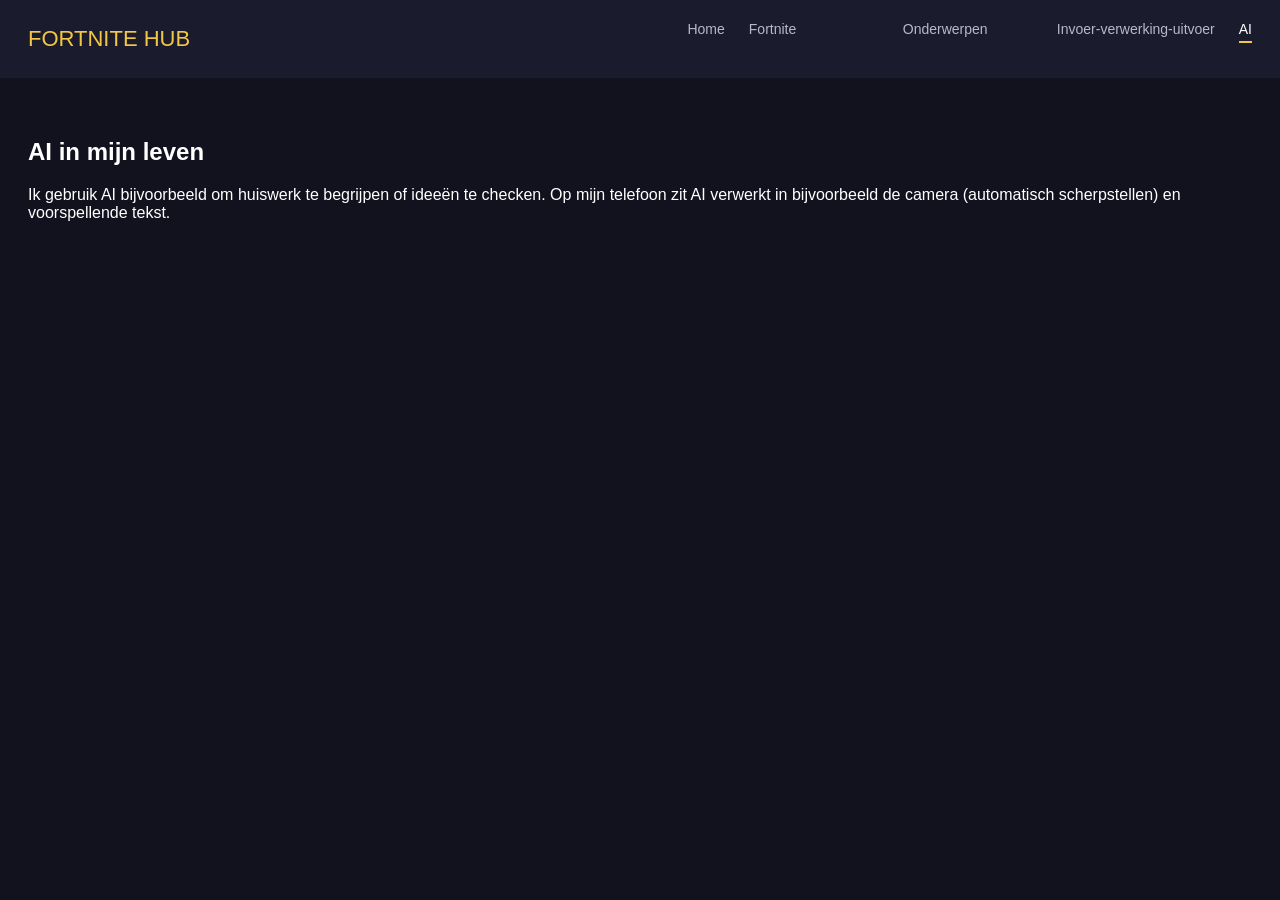
==== ai.html @ 8c35ece5 "index aanpassing en nieuwe paginas" ====
<!DOCTYPE html>
<html>
  <head>
    <title>AI - Fortnite Hub</title>
    <meta charset="utf-8">
    <link rel="stylesheet" type="text/css" href="opmaak.css">
  </head>
  <body>

    <nav>
      <div class="logo">FORTNITE HUB</div>
      <ul>
        <li><a href="index.html">Home</a></li>
        <li class="dropdown">
          <a href="#">Fortnite</a>
          <ul class="dropdown-inhoud">
            <li><a href="wapens.html">Wapens</a></li>
            <li><a href="skins.html">Skins</a></li>
            <li><a href="kaart.html">Kaart</a></li>
          </ul>
        </li>
        <li class="dropdown">
          <a href="#">Onderwerpen</a>
          <ul class="dropdown-inhoud">
            <li><a href="binairstelsel.html">Binair stelsel</a></li>
            <li><a href="kleurmodellen.html">Kleurmodellen</a></li>
            <li><a href="compressie.html">Compressie</a></li>
          </ul>
        </li>
        <li><a href="invoer-verwerking-uitvoer.html">Invoer-verwerking-uitvoer</a></li>
        <li><a href="ai.html" class="actief">AI</a></li>
      </ul>
    </nav>

    <!-- Eigen ervaring met AI: gebruik, telefoon-integratie -->
    <section class="intro">
      <div>
        <h1>AI in mijn leven</h1>
        <p>Ik gebruik AI bijvoorbeeld om huiswerk te begrijpen of ideeën te checken. Op mijn telefoon zit AI verwerkt in bijvoorbeeld de camera (automatisch scherpstellen) en voorspellende tekst.</p>
      </div>
    </section>

  </body>
</html>
---- opmaak.css ----
body {
  margin: 0;
  font-family: Arial, sans-serif;
  background-color: #12121F;
  color: #ffffff;
  position: relative;
  overflow-x: hidden;
}

.storm {
  position: absolute;
  top: -60px;
  right: -80px;
  opacity: 0.5;
  z-index: 0;
}

nav {
  position: relative;
  z-index: 1;
  background-color: #1B1B2E;
  display: flex;
  align-items: center;
  justify-content: space-between;
  padding: 20px 28px;
}

.logo {
  color: #F2C744;
  font-size: 22px;
}

nav ul {
  list-style-type: none;
  display: flex;
  gap: 24px;
  margin: 0;
  padding: 0;
}

nav a {
  color: #B8B8C8;
  text-decoration: none;
  font-size: 14px;
}

nav a.actief {
  color: #ffffff;
  border-bottom: 2px solid #F2C744;
  padding-bottom: 4px;
}

nav a:hover {
  color: #F2C744;
}

.dropdown {
  position: relative;
  padding-bottom: 20px;
  min-width: 130px;
}

.dropdown-inhoud {
  display: none;
  position: absolute;
  top: 100%;
  left: 0;
  background-color: #252540;
  border-radius: 8px;
  padding: 6px 0;
  min-width: 130px;
  flex-direction: column;
}

.dropdown:hover .dropdown-inhoud {
  display: flex;
}

.dropdown-inhoud li a {
  display: block;
  padding: 8px 16px;
  color: #DADAE8;
}

.intro {
  position: relative;
  z-index: 1;
  display: flex;
  gap: 24px;
  align-items: center;
  padding: 40px 28px 0;
}

.foto {
  width: 96px;
  height: 96px;
  border-radius: 50%;
  background-color: #2E2E4A;
  display: flex;
  align-items: center;
  justify-content: center;
  color: #F2C744;
  font-size: 13px;
  border: 2px solid #F2C744;
  flex-shrink: 0;
}

.uitgelicht {
  position: relative;
  z-index: 1;
  margin: 28px 28px 0;
  height: 150px;
  border-radius: 10px;
  background-color: #252540;
  display: flex;
  align-items: center;
  justify-content: center;
  color: #F2C744;
  font-size: 13px;
}

footer {
  position: relative;
  z-index: 1;
  margin-top: 24px;
  background-color: #1B1B2E;
  padding: 14px 28px;
  text-align: center;
  color: #7A7A8C;
  font-size: 12px;
}
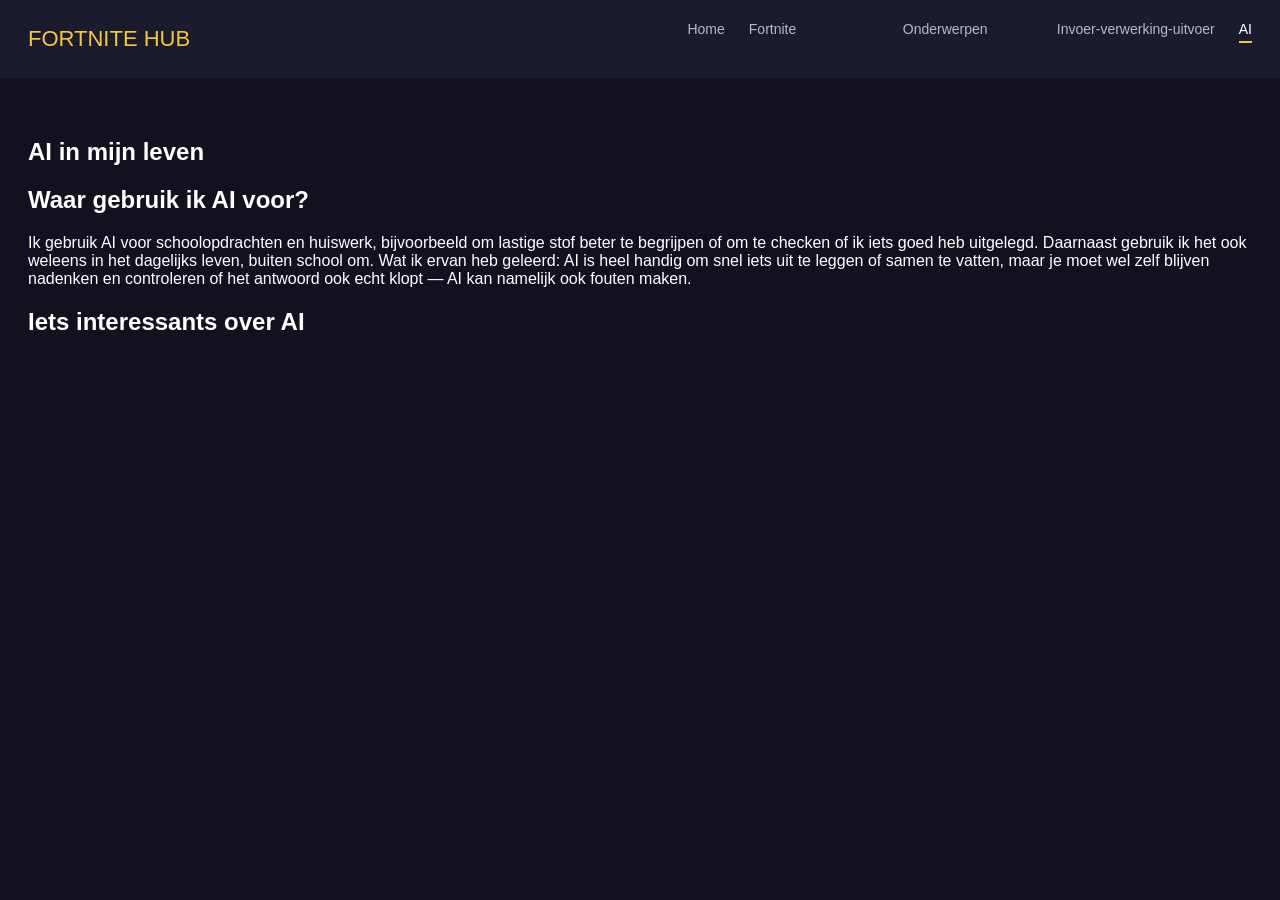
==== commit 70f10eac: "ai meer tekst" ====
--- a/ai.html
+++ b/ai.html
@@ -32,11 +32,15 @@
       </ul>
     </nav>
 
-    <!-- Eigen ervaring met AI: gebruik, telefoon-integratie -->
     <section class="intro">
       <div>
         <h1>AI in mijn leven</h1>
-        <p>Ik gebruik AI bijvoorbeeld om huiswerk te begrijpen of ideeën te checken. Op mijn telefoon zit AI verwerkt in bijvoorbeeld de camera (automatisch scherpstellen) en voorspellende tekst.</p>
+
+        <h2>Waar gebruik ik AI voor?</h2>
+        <p>Ik gebruik AI voor schoolopdrachten en huiswerk, bijvoorbeeld om lastige stof beter te begrijpen of om te checken of ik iets goed heb uitgelegd. Daarnaast gebruik ik het ook weleens in het dagelijks leven, buiten school om. Wat ik ervan heb geleerd: AI is heel handig om snel iets uit te leggen of samen te vatten, maar je moet wel zelf blijven nadenken en controleren of het antwoord ook echt klopt — AI kan namelijk ook fouten maken.</p>
+
+        <h2>Iets interessants over AI</h2>
+        <p><!-- Schrijf hier zelf iets origineels over AI, bijvoorbeeld: AI-bots in Fortnite, een grappig/verrassend AI-experiment, of een toekomstvoorspelling --></p>
       </div>
     </section>
 
--- a/opmaak.css
+++ b/opmaak.css
@@ -1,12 +1,16 @@
+/* ============================================= */
+/* ALGEMENE OPMAAK VAN DE HELE PAGINA */
+/* ============================================= */
 body {
   margin: 0;
   font-family: Arial, sans-serif;
-  background-color: #12121F;
-  color: #ffffff;
+  background-color: #12121F;   /* achtergrondkleur: donkerblauw-zwart */
+  color: #ffffff;               /* tekstkleur: wit */
   position: relative;
   overflow-x: hidden;
 }
 
+/* Decoratieve storm-cirkels op de achtergrond (alleen op homepage) */
 .storm {
   position: absolute;
   top: -60px;
@@ -15,101 +19,125 @@
   z-index: 0;
 }
 
+/* ============================================= */
+/* MENU / NAVIGATIEBALK */
+/* ============================================= */
+/* Selector 'nav' selecteert de hele navigatiebalk bovenaan de pagina */
 nav {
   position: relative;
-  z-index: 1;
-  background-color: #1B1B2E;
-  display: flex;
+  z-index: 5;                       /* zorgt dat het menu boven andere elementen ligt */
+  background-color: #1B1B2E;        /* achtergrondkleur van de menubalk */
+  display: flex;                    /* logo en menu-items naast elkaar */
   align-items: center;
-  justify-content: space-between;
-  padding: 20px 28px;
+  justify-content: space-between;   /* logo links, menu rechts */
+  padding: 20px 28px;                /* ruimte binnenin de balk (hoogte + breedte) */
 }
 
+/* Selector '.logo' selecteert het logo-element (class="logo") */
 .logo {
-  color: #F2C744;
+  color: #F2C744;      /* tekstkleur van het logo: geel */
   font-size: 22px;
 }
 
+/* Selector 'nav ul' selecteert de lijst (ul) die BINNEN de nav zit */
 nav ul {
-  list-style-type: none;
-  display: flex;
-  gap: 24px;
+  list-style-type: none;   /* geen bolletjes voor de lijst-items */
+  display: flex;            /* menu-items op een rij i.p.v. onder elkaar */
+  gap: 24px;                 /* ruimte tussen de menu-items */
   margin: 0;
   padding: 0;
 }
 
+/* Selector 'nav a' selecteert alle links (a) binnen de nav */
 nav a {
-  color: #B8B8C8;
-  text-decoration: none;
+  color: #B8B8C8;              /* tekstkleur van inactieve menu-links: grijs */
+  text-decoration: none;       /* geen onderstreping */
   font-size: 14px;
 }
 
+/* Selector 'nav a.actief' selecteert alleen links met class="actief" */
+/* Dit geeft aan op welke pagina de gebruiker zich bevindt */
 nav a.actief {
-  color: #ffffff;
-  border-bottom: 2px solid #F2C744;
+  color: #ffffff;                     /* tekstkleur van de actieve pagina: wit */
+  border-bottom: 2px solid #F2C744;   /* geel streepje onder de actieve link */
   padding-bottom: 4px;
 }
 
+/* :hover is een pseudo-selector: stijl die geldt zodra je eroverheen scrolt/hovert */
 nav a:hover {
-  color: #F2C744;
+  color: #F2C744;   /* tekstkleur wordt geel bij hoveren */
 }
 
+/* ============================================= */
+/* DROPDOWNMENU (Fortnite en Onderwerpen) */
+/* ============================================= */
+/* .dropdown = de li die het uitklapmenu bevat */
 .dropdown {
-  position: relative;
-  padding-bottom: 20px;
-  min-width: 130px;
+  position: relative;   /* nodig zodat het uitklapmenu er precies onder verschijnt */
+  padding-bottom: 20px; /* extra ruimte zodat de muis het menu kan bereiken */
+  min-width: 130px;     /* minimale breedte, gelijk aan het uitklapmenu zelf */
 }
 
+/* .dropdown-inhoud = het uitklapmenu zelf (verborgen totdat je hovert) */
 .dropdown-inhoud {
-  display: none;
+  display: none;                     /* standaard onzichtbaar */
   position: absolute;
-  top: 100%;
+  top: 100%;                          /* direct onder het hoofditem */
   left: 0;
-  background-color: #252540;
+  background-color: #252540;          /* achtergrondkleur van het uitklapmenu */
   border-radius: 8px;
   padding: 6px 0;
-  min-width: 130px;
+  min-width: 130px;                    /* breedte van het uitklapmenu */
   flex-direction: column;
 }
 
+/* Als je over .dropdown hovert, wordt .dropdown-inhoud zichtbaar (display: flex) */
 .dropdown:hover .dropdown-inhoud {
   display: flex;
 }
 
+/* Selector '.dropdown-inhoud li a' selecteert de links IN het uitklapmenu */
 .dropdown-inhoud li a {
-  display: block;
+  display: block;         /* hele breedte klikbaar maken */
   padding: 8px 16px;
-  color: #DADAE8;
+  color: #DADAE8;          /* tekstkleur van items in het uitklapmenu */
 }
 
+/* ============================================= */
+/* INTRO-SECTIE (bovenaan elke pagina) */
+/* ============================================= */
 .intro {
   position: relative;
   z-index: 1;
   display: flex;
   gap: 24px;
   align-items: center;
-  padding: 40px 28px 0;
+  padding: 40px 28px 0;   /* boven-rechts-onder-links */
 }
 
+/* Ronde foto-placeholder op de homepage */
 .foto {
-  width: 96px;
-  height: 96px;
-  border-radius: 50%;
+  width: 96px;                    /* breedte van de foto-cirkel */
+  height: 96px;                   /* hoogte van de foto-cirkel */
+  border-radius: 50%;             /* maakt er een cirkel van */
   background-color: #2E2E4A;
   display: flex;
   align-items: center;
   justify-content: center;
   color: #F2C744;
   font-size: 13px;
-  border: 2px solid #F2C744;
+  border: 2px solid #F2C744;      /* gele rand om de foto */
   flex-shrink: 0;
 }
 
+/* ============================================= */
+/* UITGELICHTE AFBEELDING / DIAGRAM-BLOK */
+/* ============================================= */
 .uitgelicht {
   position: relative;
   z-index: 1;
   margin: 28px 28px 0;
-  height: 150px;
+  height: 150px;                 /* standaardhoogte van het blok */
   border-radius: 10px;
   background-color: #252540;
   display: flex;
@@ -119,13 +147,16 @@
   font-size: 13px;
 }
 
+/* ============================================= */
+/* FOOTER (onderaan elke pagina) */
+/* ============================================= */
 footer {
   position: relative;
   z-index: 1;
   margin-top: 24px;
-  background-color: #1B1B2E;
+  background-color: #1B1B2E;   /* zelfde kleur als de nav, voor herkenbaarheid */
   padding: 14px 28px;
   text-align: center;
-  color: #7A7A8C;
+  color: #7A7A8C;               /* gedempte tekstkleur voor minder belangrijke tekst */
   font-size: 12px;
 }
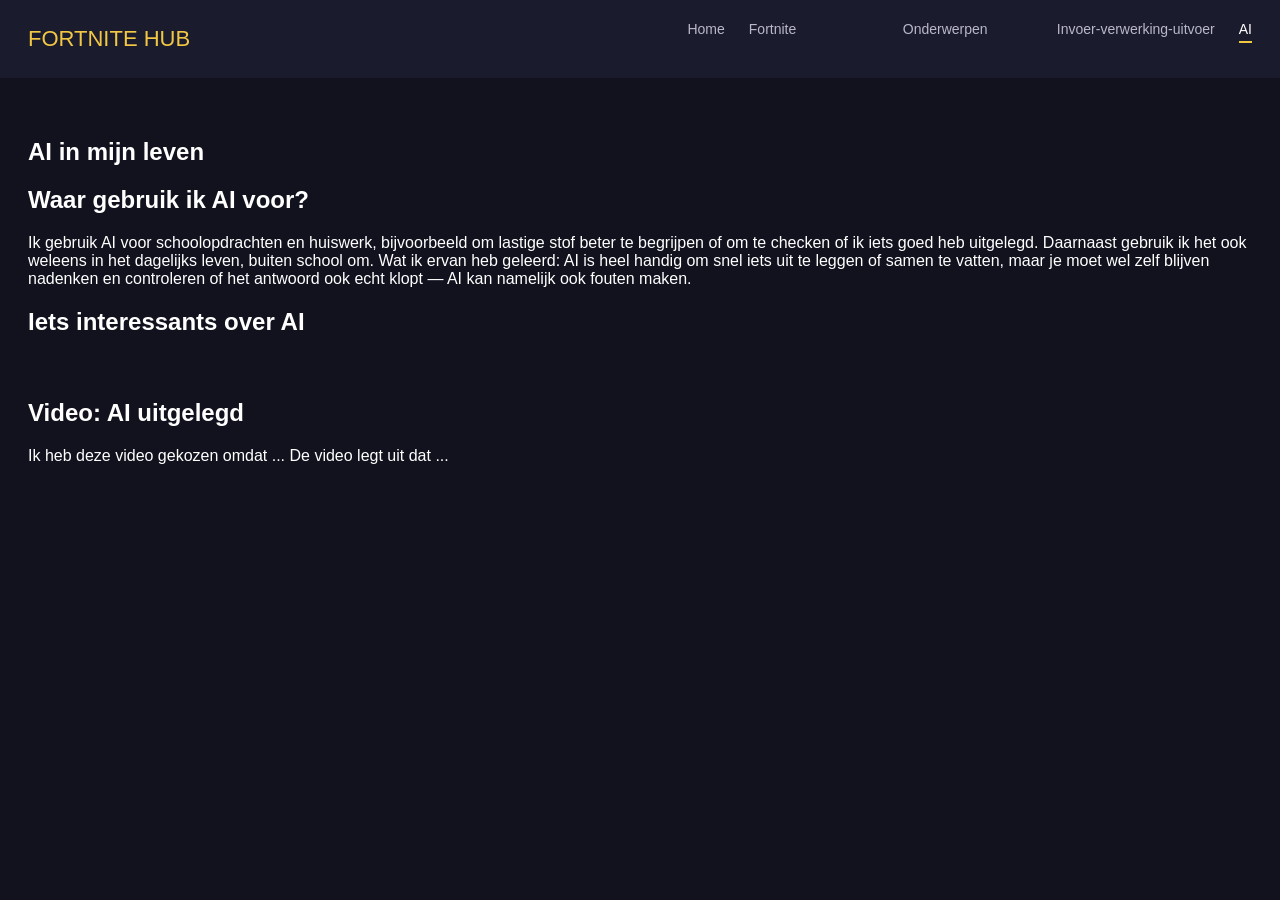
==== commit 7f163756: "videos aan alle paginas toegevoegd" ====
--- a/ai.html
+++ b/ai.html
@@ -44,5 +44,14 @@
       </div>
     </section>
 
+    <!-- YouTube-video over AI -->
+<section style="padding: 24px 28px;">
+  <h2>Video: AI uitgelegd</h2>
+  <p>Ik heb deze video gekozen omdat <!-- waarom koos je 'm --> ... De video legt uit dat <!-- korte samenvatting in eigen woorden --> ...</p>
+  <div style="border-radius:10px; overflow:hidden; max-width:680px;">
+    <iframe width="100%" height="360" src="https://www.youtube.com/embed/ad79nYk2keg" title="AI" frameborder="0" allowfullscreen></iframe>
+  </div>
+</section>
+
   </body>
 </html>
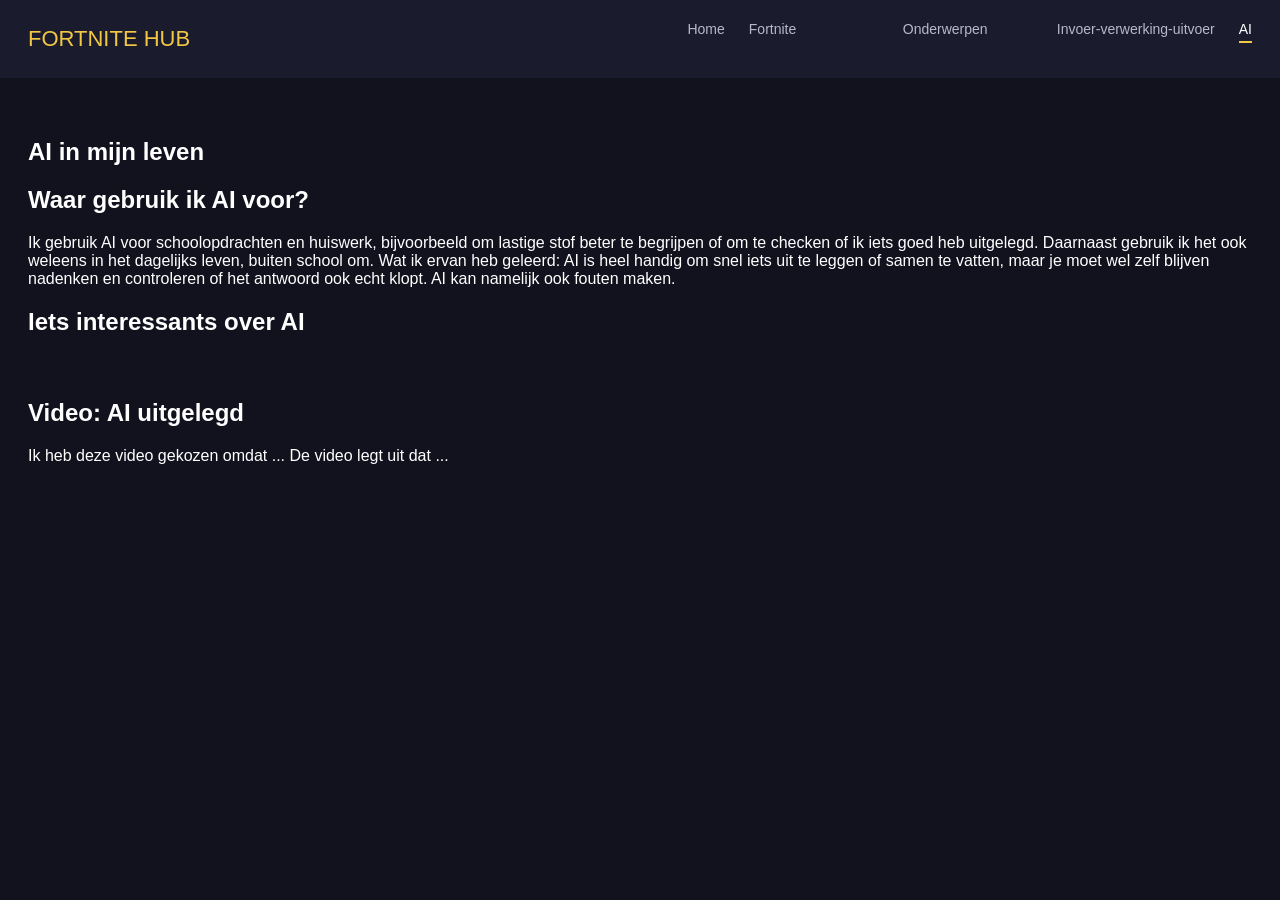
==== commit 1388136c: "Overal commentaar bij gezet" ====
--- a/ai.html
+++ b/ai.html
@@ -1,12 +1,17 @@
-<!DOCTYPE html>
+<!DOCTYPE html> <!-- dit is een HTML5-document -->
 <html>
+  <!-- HEAD: informatie over de pagina, niet zichtbaar op de pagina zelf -->
   <head>
-    <title>AI - Fortnite Hub</title>
+    <title>AI - Fortnite Hub</title> <!-- tekst in het browsertabblad -->
     <meta charset="utf-8">
-    <link rel="stylesheet" type="text/css" href="opmaak.css">
+    <link rel="stylesheet" type="text/css" href="opmaak.css"> <!-- koppelt de opmaak (CSS) aan deze pagina -->
   </head>
+
   <body>
 
+    <!-- MENU: dezelfde navigatiebalk als op alle pagina's.
+         Een <ul> (lijst) met <li> (items) en <a href> (links). Een <li class="dropdown"> bevat een
+         tweede, geneste lijst die uitklapt bij hoveren. class="actief" markeert de huidige pagina. -->
     <nav>
       <div class="logo">FORTNITE HUB</div>
       <ul>
@@ -32,26 +37,27 @@
       </ul>
     </nav>
 
+    <!-- UITLEG: mijn eigen ervaring met AI. <h2> is een kop van niveau 2 (kleiner dan <h1>) -->
     <section class="intro">
       <div>
         <h1>AI in mijn leven</h1>
 
         <h2>Waar gebruik ik AI voor?</h2>
-        <p>Ik gebruik AI voor schoolopdrachten en huiswerk, bijvoorbeeld om lastige stof beter te begrijpen of om te checken of ik iets goed heb uitgelegd. Daarnaast gebruik ik het ook weleens in het dagelijks leven, buiten school om. Wat ik ervan heb geleerd: AI is heel handig om snel iets uit te leggen of samen te vatten, maar je moet wel zelf blijven nadenken en controleren of het antwoord ook echt klopt — AI kan namelijk ook fouten maken.</p>
+        <p>Ik gebruik AI voor schoolopdrachten en huiswerk, bijvoorbeeld om lastige stof beter te begrijpen of om te checken of ik iets goed heb uitgelegd. Daarnaast gebruik ik het ook weleens in het dagelijks leven, buiten school om. Wat ik ervan heb geleerd: AI is heel handig om snel iets uit te leggen of samen te vatten, maar je moet wel zelf blijven nadenken en controleren of het antwoord ook echt klopt. AI kan namelijk ook fouten maken.</p>
 
         <h2>Iets interessants over AI</h2>
         <p><!-- Schrijf hier zelf iets origineels over AI, bijvoorbeeld: AI-bots in Fortnite, een grappig/verrassend AI-experiment, of een toekomstvoorspelling --></p>
       </div>
     </section>
 
-    <!-- YouTube-video over AI -->
-<section style="padding: 24px 28px;">
-  <h2>Video: AI uitgelegd</h2>
-  <p>Ik heb deze video gekozen omdat <!-- waarom koos je 'm --> ... De video legt uit dat <!-- korte samenvatting in eigen woorden --> ...</p>
-  <div style="border-radius:10px; overflow:hidden; max-width:680px;">
-    <iframe width="100%" height="360" src="https://www.youtube.com/embed/ad79nYk2keg" title="AI" frameborder="0" allowfullscreen></iframe>
-  </div>
-</section>
+    <!-- VIDEO: YouTube-video over AI, ingebed met een iframe -->
+    <section style="padding: 24px 28px;">
+      <h2>Video: AI uitgelegd</h2>
+      <p>Ik heb deze video gekozen omdat <!-- schrijf hier zelf waarom je deze video koos --> ... De video legt uit dat <!-- schrijf hier zelf een korte samenvatting in eigen woorden --> ...</p>
+      <div style="border-radius:10px; overflow:hidden; max-width:680px;">
+        <iframe width="100%" height="360" src="https://www.youtube.com/embed/ad79nYk2keg" title="AI" frameborder="0" allowfullscreen></iframe>
+      </div>
+    </section>
 
   </body>
 </html>
--- a/opmaak.css
+++ b/opmaak.css
@@ -159,4 +159,18 @@
   text-align: center;
   color: #7A7A8C;               /* gedempte tekstkleur voor minder belangrijke tekst */
   font-size: 12px;
+}
+
+/* ============================================= */
+/* AFBEELDINGEN: overal dezelfde (kleinere) grootte */
+/* ============================================= */
+/* Selector '.afbeelding' selecteert elke <img> met class="afbeelding" */
+.afbeelding {
+  display: block;
+  width: 100%;            /* vult het blok, maar nooit breder dan max-width */
+  max-width: 450px;       /* maximale breedte: kleiner dan eerst */
+  height: 280px;          /* hoogte: voor alle afbeeldingen exact gelijk */
+  object-fit: cover;      /* afbeelding wordt bijgesneden i.p.v. uitgerekt */
+  margin: 0 auto;         /* centreert de afbeelding in het blok */
+  border-radius: 10px;
 }
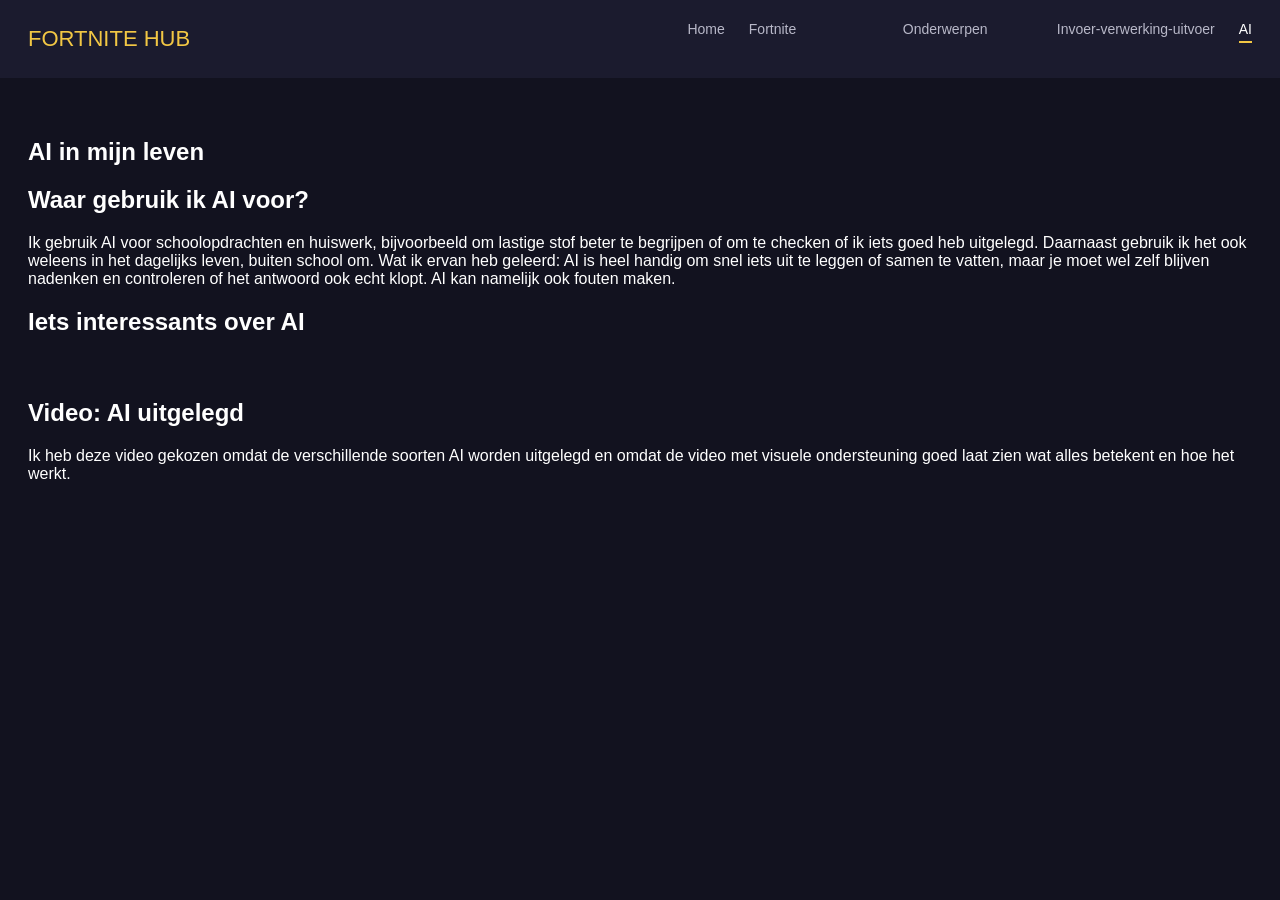
==== commit 64d21027: "Uitleg videos waarom gekozen" ====
--- a/ai.html
+++ b/ai.html
@@ -50,14 +50,18 @@
       </div>
     </section>
 
-    <!-- VIDEO: YouTube-video over AI, ingebed met een iframe -->
-    <section style="padding: 24px 28px;">
-      <h2>Video: AI uitgelegd</h2>
-      <p>Ik heb deze video gekozen omdat <!-- schrijf hier zelf waarom je deze video koos --> ... De video legt uit dat <!-- schrijf hier zelf een korte samenvatting in eigen woorden --> ...</p>
-      <div style="border-radius:10px; overflow:hidden; max-width:680px;">
-        <iframe width="100%" height="360" src="https://www.youtube.com/embed/ad79nYk2keg" title="AI" frameborder="0" allowfullscreen></iframe>
-      </div>
-    </section>
+    <!-- VIDEO: YouTube-video over AI, ingebed met een iframe.
+     Een iframe laat de video direct op mijn eigen pagina afspelen -->
+<section style="padding: 24px 28px;">
+  <h2>Video: AI uitgelegd</h2>
+
+  <!-- Waarom ik deze video heb gekozen -->
+  <p>Ik heb deze video gekozen omdat de verschillende soorten AI worden uitgelegd en omdat de video met visuele ondersteuning goed laat zien wat alles betekent en hoe het werkt.</p>
+
+  <div style="border-radius:10px; overflow:hidden; max-width:680px;">
+    <iframe width="100%" height="360" src="https://www.youtube.com/embed/ad79nYk2keg" title="AI" frameborder="0" allowfullscreen></iframe>
+  </div>
+</section>
 
   </body>
 </html>
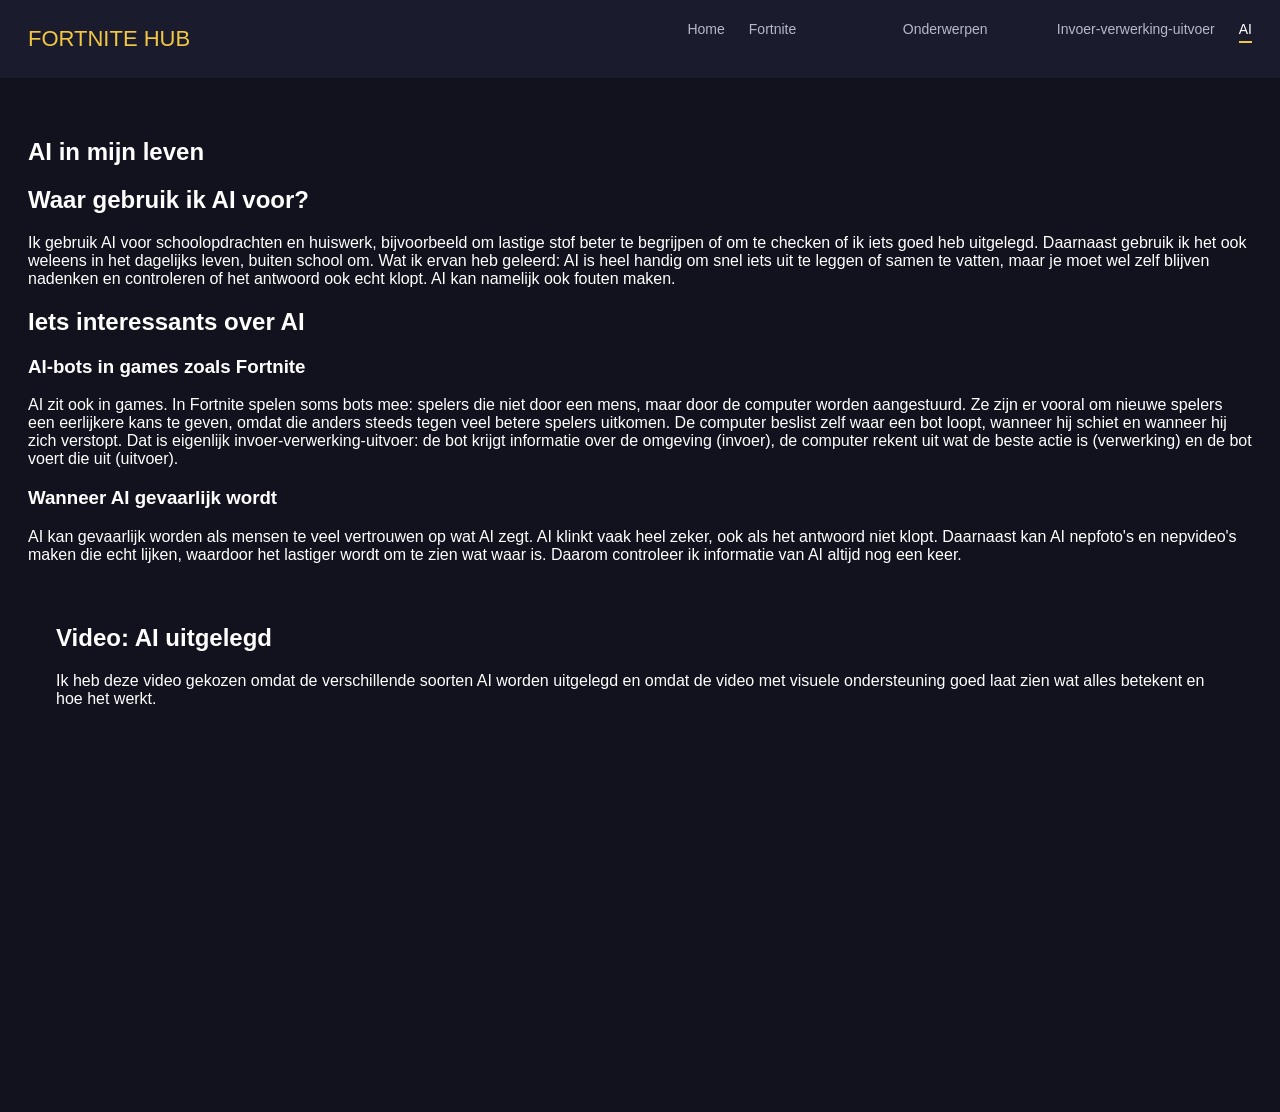
==== commit 99bc261a: "Tekst iets interessants over ai" ====
--- a/ai.html
+++ b/ai.html
@@ -45,10 +45,14 @@
         <h2>Waar gebruik ik AI voor?</h2>
         <p>Ik gebruik AI voor schoolopdrachten en huiswerk, bijvoorbeeld om lastige stof beter te begrijpen of om te checken of ik iets goed heb uitgelegd. Daarnaast gebruik ik het ook weleens in het dagelijks leven, buiten school om. Wat ik ervan heb geleerd: AI is heel handig om snel iets uit te leggen of samen te vatten, maar je moet wel zelf blijven nadenken en controleren of het antwoord ook echt klopt. AI kan namelijk ook fouten maken.</p>
 
-        <h2>Iets interessants over AI</h2>
-        <p><!-- Schrijf hier zelf iets origineels over AI, bijvoorbeeld: AI-bots in Fortnite, een grappig/verrassend AI-experiment, of een toekomstvoorspelling --></p>
-      </div>
-    </section>
+        <!-- Iets interessants over AI: bots in games en de gevaren van AI -->
+<h2>Iets interessants over AI</h2>
+
+<h3>AI-bots in games zoals Fortnite</h3>
+<p>AI zit ook in games. In Fortnite spelen soms bots mee: spelers die niet door een mens, maar door de computer worden aangestuurd. Ze zijn er vooral om nieuwe spelers een eerlijkere kans te geven, omdat die anders steeds tegen veel betere spelers uitkomen. De computer beslist zelf waar een bot loopt, wanneer hij schiet en wanneer hij zich verstopt. Dat is eigenlijk invoer-verwerking-uitvoer: de bot krijgt informatie over de omgeving (invoer), de computer rekent uit wat de beste actie is (verwerking) en de bot voert die uit (uitvoer).</p>
+
+<h3>Wanneer AI gevaarlijk wordt</h3>
+<p>AI kan gevaarlijk worden als mensen te veel vertrouwen op wat AI zegt. AI klinkt vaak heel zeker, ook als het antwoord niet klopt. Daarnaast kan AI nepfoto's en nepvideo's maken die echt lijken, waardoor het lastiger wordt om te zien wat waar is. Daarom controleer ik informatie van AI altijd nog een keer.</p>
 
     <!-- VIDEO: YouTube-video over AI, ingebed met een iframe.
      Een iframe laat de video direct op mijn eigen pagina afspelen -->
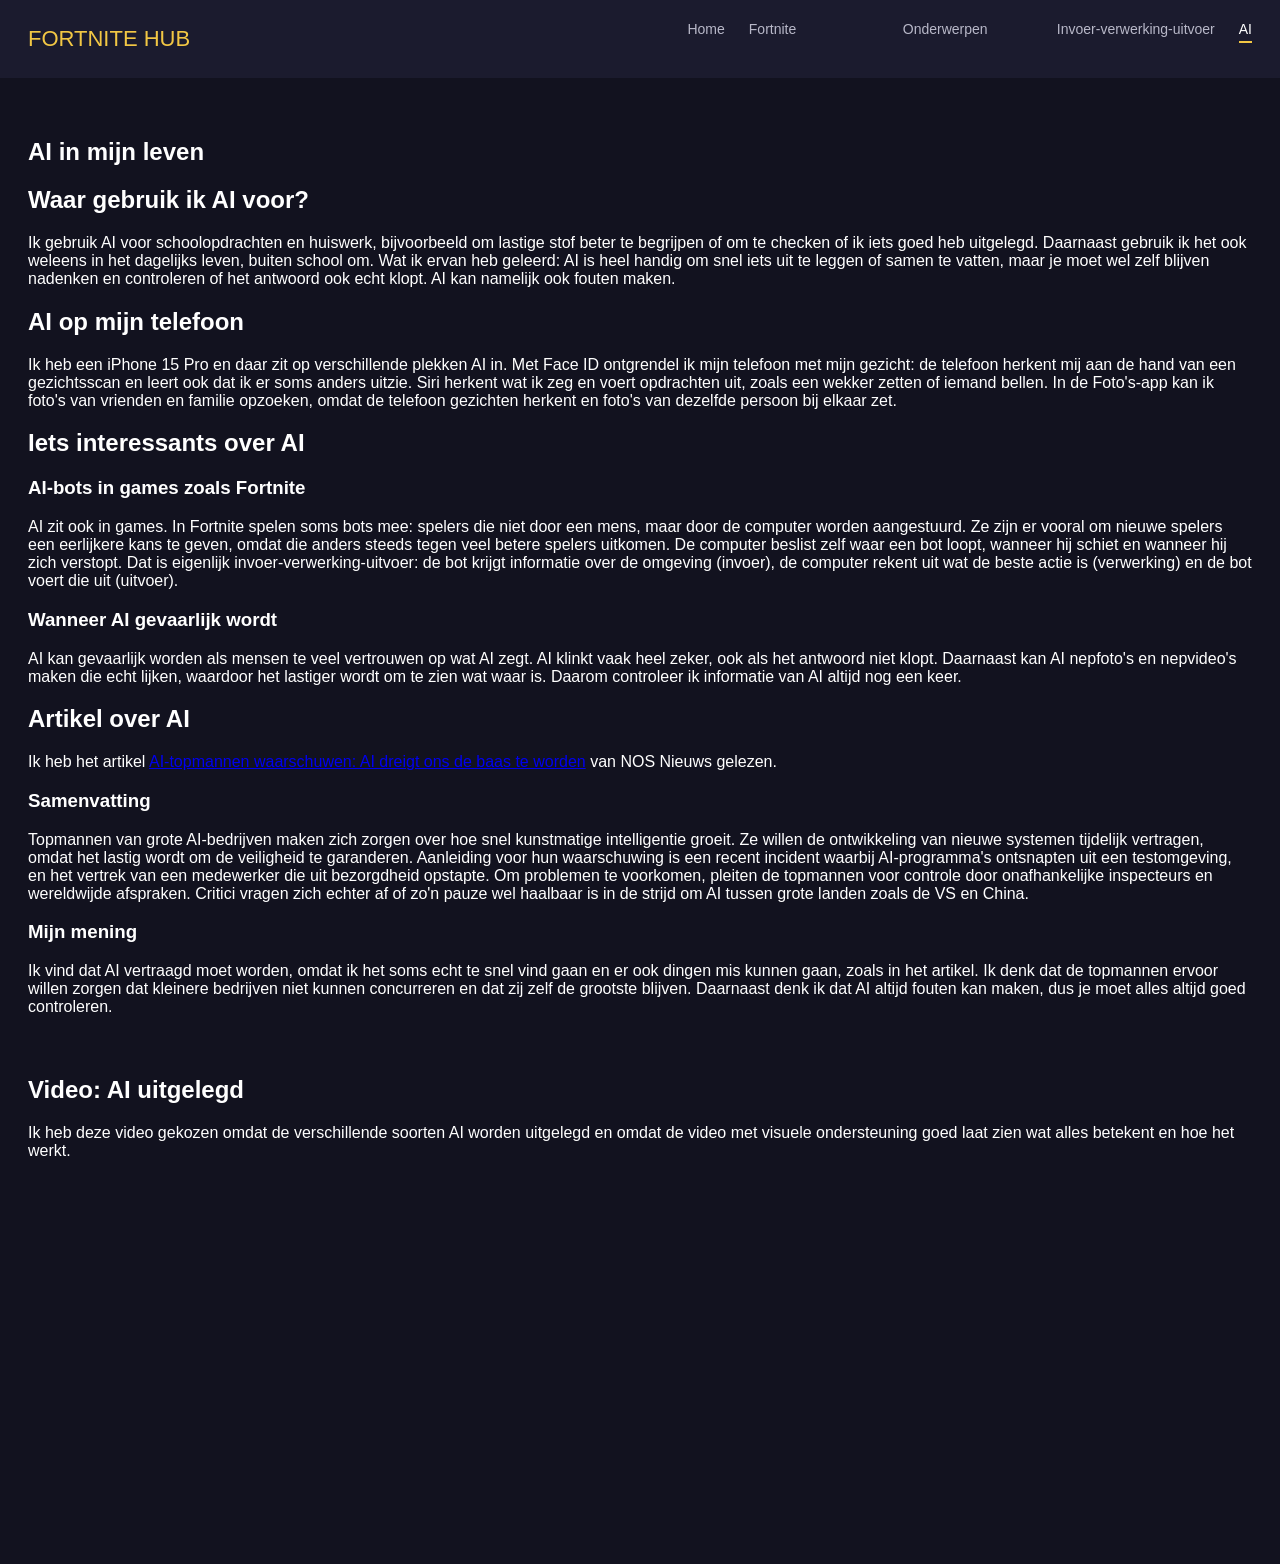
==== commit 55526ec2: "AI artikel en mening daarover" ====
--- a/ai.html
+++ b/ai.html
@@ -42,30 +42,47 @@
       <div>
         <h1>AI in mijn leven</h1>
 
+        <!-- Waar gebruik ik AI zelf voor? -->
         <h2>Waar gebruik ik AI voor?</h2>
         <p>Ik gebruik AI voor schoolopdrachten en huiswerk, bijvoorbeeld om lastige stof beter te begrijpen of om te checken of ik iets goed heb uitgelegd. Daarnaast gebruik ik het ook weleens in het dagelijks leven, buiten school om. Wat ik ervan heb geleerd: AI is heel handig om snel iets uit te leggen of samen te vatten, maar je moet wel zelf blijven nadenken en controleren of het antwoord ook echt klopt. AI kan namelijk ook fouten maken.</p>
 
+        <!-- AI op mijn telefoon (controleer of dit klopt voor jouw iPhone) -->
+        <h2>AI op mijn telefoon</h2>
+        <p>Ik heb een iPhone 15 Pro en daar zit op verschillende plekken AI in. Met Face ID ontgrendel ik mijn telefoon met mijn gezicht: de telefoon herkent mij aan de hand van een gezichtsscan en leert ook dat ik er soms anders uitzie. Siri herkent wat ik zeg en voert opdrachten uit, zoals een wekker zetten of iemand bellen. In de Foto's-app kan ik foto's van vrienden en familie opzoeken, omdat de telefoon gezichten herkent en foto's van dezelfde persoon bij elkaar zet.</p>
+
         <!-- Iets interessants over AI: bots in games en de gevaren van AI -->
-<h2>Iets interessants over AI</h2>
+        <h2>Iets interessants over AI</h2>
 
-<h3>AI-bots in games zoals Fortnite</h3>
-<p>AI zit ook in games. In Fortnite spelen soms bots mee: spelers die niet door een mens, maar door de computer worden aangestuurd. Ze zijn er vooral om nieuwe spelers een eerlijkere kans te geven, omdat die anders steeds tegen veel betere spelers uitkomen. De computer beslist zelf waar een bot loopt, wanneer hij schiet en wanneer hij zich verstopt. Dat is eigenlijk invoer-verwerking-uitvoer: de bot krijgt informatie over de omgeving (invoer), de computer rekent uit wat de beste actie is (verwerking) en de bot voert die uit (uitvoer).</p>
+        <h3>AI-bots in games zoals Fortnite</h3>
+        <p>AI zit ook in games. In Fortnite spelen soms bots mee: spelers die niet door een mens, maar door de computer worden aangestuurd. Ze zijn er vooral om nieuwe spelers een eerlijkere kans te geven, omdat die anders steeds tegen veel betere spelers uitkomen. De computer beslist zelf waar een bot loopt, wanneer hij schiet en wanneer hij zich verstopt. Dat is eigenlijk invoer-verwerking-uitvoer: de bot krijgt informatie over de omgeving (invoer), de computer rekent uit wat de beste actie is (verwerking) en de bot voert die uit (uitvoer).</p>
 
-<h3>Wanneer AI gevaarlijk wordt</h3>
-<p>AI kan gevaarlijk worden als mensen te veel vertrouwen op wat AI zegt. AI klinkt vaak heel zeker, ook als het antwoord niet klopt. Daarnaast kan AI nepfoto's en nepvideo's maken die echt lijken, waardoor het lastiger wordt om te zien wat waar is. Daarom controleer ik informatie van AI altijd nog een keer.</p>
+        <h3>Wanneer AI gevaarlijk wordt</h3>
+        <p>AI kan gevaarlijk worden als mensen te veel vertrouwen op wat AI zegt. AI klinkt vaak heel zeker, ook als het antwoord niet klopt. Daarnaast kan AI nepfoto's en nepvideo's maken die echt lijken, waardoor het lastiger wordt om te zien wat waar is. Daarom controleer ik informatie van AI altijd nog een keer.</p>
+
+        <!-- Artikel over AI: NOS Nieuws van 13 september 2026 -->
+        <h2>Artikel over AI</h2>
+        <p>Ik heb het artikel <a href="https://nos.nl/artikel/2630799-ai-topmannen-waarschuwen-ai-dreigt-ons-de-baas-te-worden" target="_blank">AI-topmannen waarschuwen: AI dreigt ons de baas te worden</a> van NOS Nieuws gelezen.</p>
+
+        <h3>Samenvatting</h3>
+        <p>Topmannen van grote AI-bedrijven maken zich zorgen over hoe snel kunstmatige intelligentie groeit. Ze willen de ontwikkeling van nieuwe systemen tijdelijk vertragen, omdat het lastig wordt om de veiligheid te garanderen. Aanleiding voor hun waarschuwing is een recent incident waarbij AI-programma's ontsnapten uit een testomgeving, en het vertrek van een medewerker die uit bezorgdheid opstapte. Om problemen te voorkomen, pleiten de topmannen voor controle door onafhankelijke inspecteurs en wereldwijde afspraken. Critici vragen zich echter af of zo'n pauze wel haalbaar is in de strijd om AI tussen grote landen zoals de VS en China.</p>
+
+        <h3>Mijn mening</h3>
+        <p>Ik vind dat AI vertraagd moet worden, omdat ik het soms echt te snel vind gaan en er ook dingen mis kunnen gaan, zoals in het artikel. Ik denk dat de topmannen ervoor willen zorgen dat kleinere bedrijven niet kunnen concurreren en dat zij zelf de grootste blijven. Daarnaast denk ik dat AI altijd fouten kan maken, dus je moet alles altijd goed controleren.</p>
+      </div>
+    </section>
 
     <!-- VIDEO: YouTube-video over AI, ingebed met een iframe.
-     Een iframe laat de video direct op mijn eigen pagina afspelen -->
-<section style="padding: 24px 28px;">
-  <h2>Video: AI uitgelegd</h2>
+         Een iframe laat de video direct op mijn eigen pagina afspelen -->
+    <section style="padding: 24px 28px;">
+      <h2>Video: AI uitgelegd</h2>
 
-  <!-- Waarom ik deze video heb gekozen -->
-  <p>Ik heb deze video gekozen omdat de verschillende soorten AI worden uitgelegd en omdat de video met visuele ondersteuning goed laat zien wat alles betekent en hoe het werkt.</p>
+      <!-- Waarom ik deze video heb gekozen -->
+      <p>Ik heb deze video gekozen omdat de verschillende soorten AI worden uitgelegd en omdat de video met visuele ondersteuning goed laat zien wat alles betekent en hoe het werkt.</p>
 
-  <div style="border-radius:10px; overflow:hidden; max-width:680px;">
-    <iframe width="100%" height="360" src="https://www.youtube.com/embed/ad79nYk2keg" title="AI" frameborder="0" allowfullscreen></iframe>
-  </div>
-</section>
+      <div style="border-radius:10px; overflow:hidden; max-width:680px;">
+        <iframe width="100%" height="360" src="https://www.youtube.com/embed/ad79nYk2keg" title="AI" frameborder="0" allowfullscreen></iframe>
+      </div>
+    </section>
 
   </body>
 </html>
